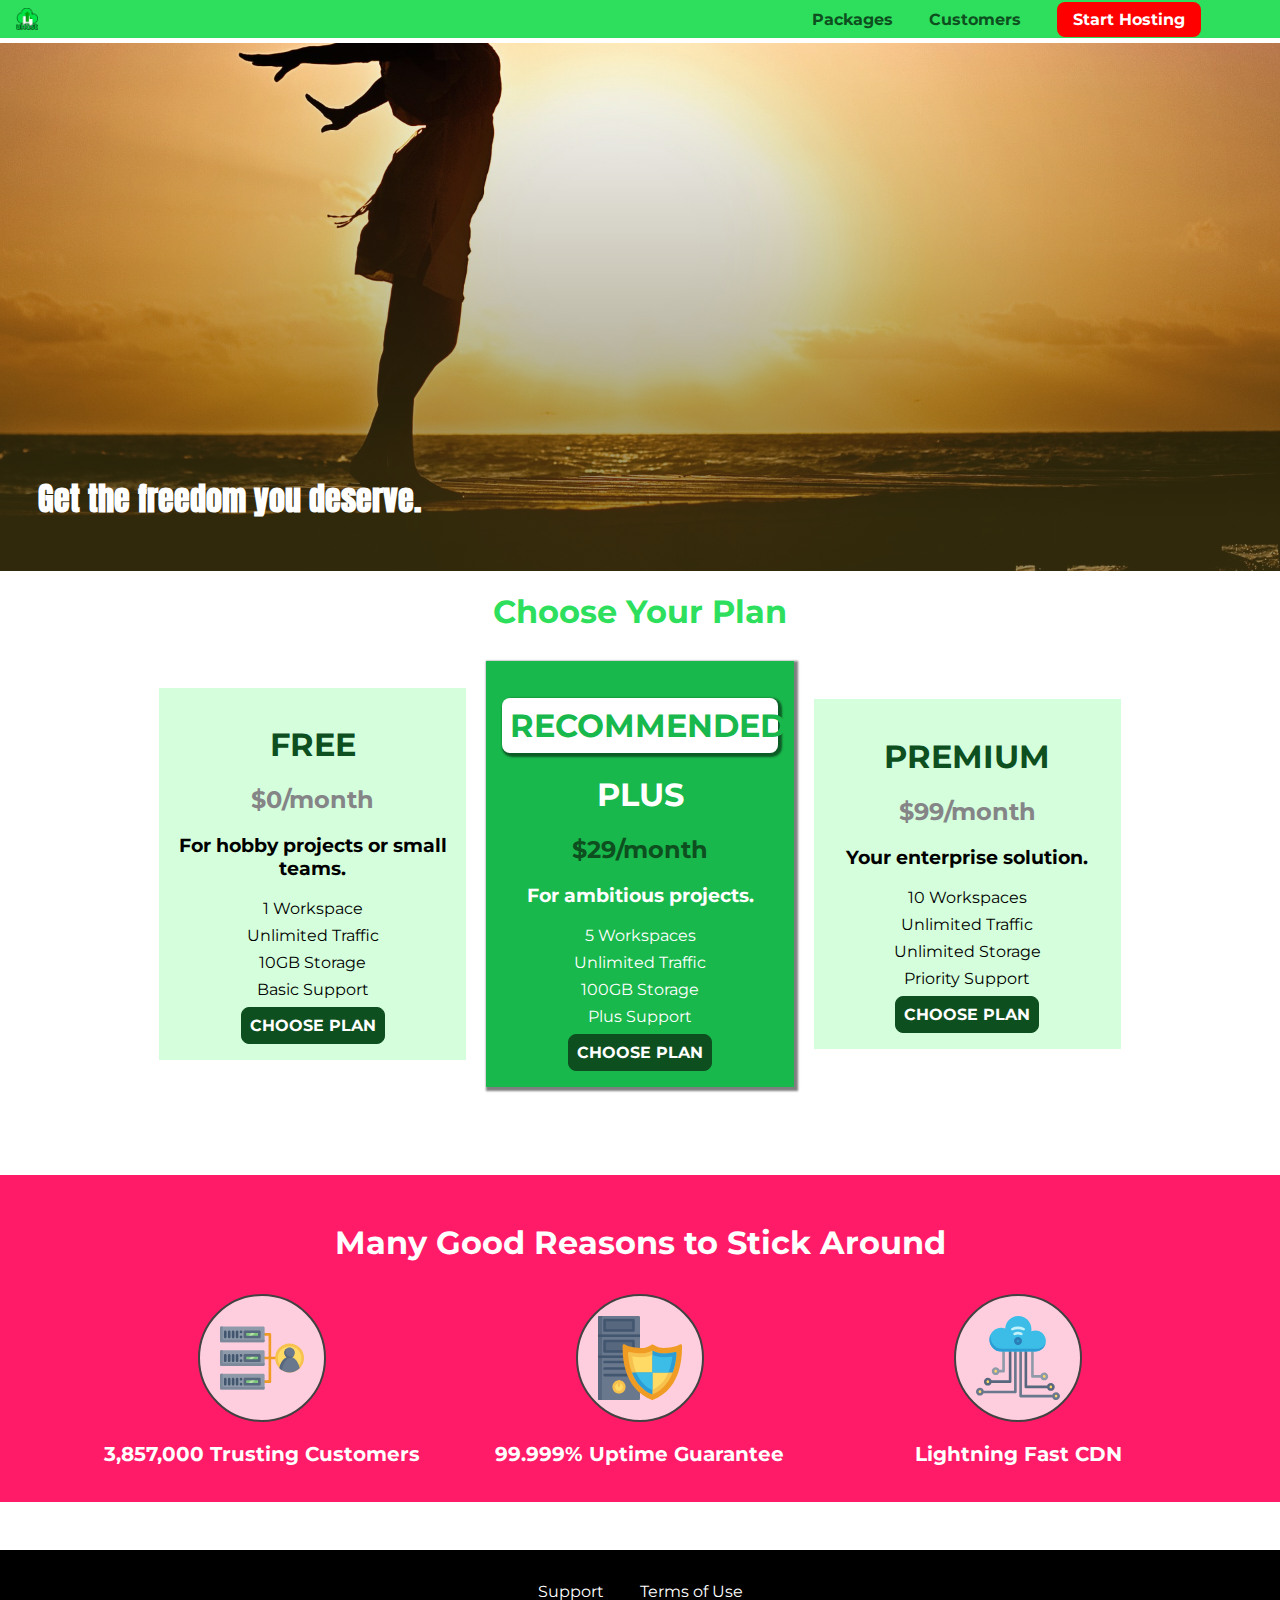
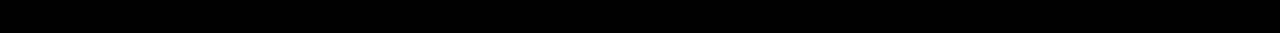
==== index.html @ c563f757 "my css basic to advance project" ====
<html lang="en">
<head>
    <meta charset="UTF-8">
    <meta http-equiv="X-UA-Compatible" content="IE=edge">
    <meta name="viewport" content="width=device-width, initial-scale=1.0">
    <title>My Host App</title>
    <link href="https://fonts.googleapis.com/css?family=Anton" rel="stylesheet">
    <link href="https://fonts.googleapis.com/css?family=Montserrat:400,700" rel="stylesheet">
    <link rel="stylesheet" href="shared.css">
    <link rel="stylesheet" href="main.css">
    <!-- <style>
        section {
            background: red;
        }
    </style> -->
</head>
<body>
    <header class="main-header">
        <div>
            <a href="index.html" class="main-header__brand">
                <img src="images/uhost-icon.png" alt="uHost - Your favorite hosting company">
            </a>
        </div>
        <nav class="main-nav">
            <ul class="main-nav__items">
                <li class="main-nav__item">
                    <a href="packages/index.html">Packages</a>
                </li>
                <li class="main-nav__item"> 
                    <a href="customers/index.html">Customers</a>
                </li>
                <li class="main-nav__item main-nav__item--cta">
                    <a href="start-hosting/index.html">Start Hosting</a>
                </li>
            </ul>
        </nav>
    </header>
    <main>
        <section id="poduct-overview">
            <h1>Get the freedom you deserve.</h1>
        </section>
        <section id="plans">
            <h1 class="section-title">Choose Your Plan</h1>
            <div class="plan__list">
                <article class="plan">
                    <h1 class="plan__title">FREE</h1>
                    <h2 class="plan__price">$0/month</h2>
                    <h3>For hobby projects or small teams.</h3>
                    <ul class="plan__features">
                        <li class="plan__feature">1 Workspace</li>
                        <li class="plan__feature">Unlimited Traffic</li>
                        <li class="plan__feature">10GB Storage</li>
                        <li class="plan__feature">Basic Support</li>
                    </ul>
                    <div>
                        <button class="button">CHOOSE PLAN</button>
                    </div>
                </article>
                <article class="plan plan--highlighted">
                    <h1 class="plan__annotations">RECOMMENDED</h1>
                    <h1 class="plan__title">PLUS</h1>
                    <h2 class="plan__price">$29/month</h2>
                    <h3>For ambitious projects.</h3>
                    <ul class="plan__features">
                        <li class="plan__feature">5 Workspaces</li>
                        <li class="plan__feature">Unlimited Traffic</li>
                        <li class="plan__feature">100GB Storage</li>
                        <li class="plan__feature">Plus Support</li>
                    </ul>
                    <div>
                        <button class="button">CHOOSE PLAN</button>
                    </div>
                </article>
                <article class="plan">
                    <h1 class="plan__title">PREMIUM</h1>
                    <h2 class="plan__price">$99/month</h2>
                    <h3>Your enterprise solution.</h3>
                    <ul class="plan__features">
                        <li class="plan__feature">10 Workspaces</li>
                        <li class="plan__feature">Unlimited Traffic</li>
                        <li class="plan__feature">Unlimited Storage</li>
                        <li class="plan__feature">Priority Support</li>
                    </ul>
                    <div>
                        <button class="button">CHOOSE PLAN</button>
                    </div>
                </article>
            </div>
        </section>
        <section class="key-features">
            <h1 class="section-title">Many Good Reasons to Stick Around</h1>
            <ul class="key-features__list">
                <li class="key-feature">
                    <div class="key-feature__image">
                        <svg viewBox="0 0 512 512">
                            <path style="fill:#F09B24;" d="M344,248h-32V112c0-4.418-3.582-8-8-8h-40c-4.418,0-8,3.582-8,8s3.582,8,8,8h32v128h-32  c-4.418,0-8,3.582-8,8s3.582,8,8,8h32v128h-32c-4.418,0-8,3.582-8,8s3.582,8,8,8h40c4.418,0,8-3.582,8-8V264h32c4.418,0,8-3.582,8-8  S348.418,248,344,248z"
                            />
                            <path style="fill:#8E9AA9;" d="M264,64H8c-4.418,0-8,3.582-8,8v80c0,4.418,3.582,8,8,8h256c4.418,0,8-3.582,8-8V72  C272,67.582,268.418,64,264,64z"
                            />
                            <path style="fill:#7C899B;" d="M24,144c-4.418,0-8-3.582-8-8V64H8c-4.418,0-8,3.582-8,8v80c0,4.418,3.582,8,8,8h256  c4.418,0,8-3.582,8-8v-8H24z"
                            />
                            <rect x="152" y="96" style="fill:#B8E3A8;" width="88" height="32" />
                            <g>
                                <polygon style="fill:#7EC97D;" points="152,96 152,128 166,128 198,96  " />
                                <polygon style="fill:#7EC97D;" points="220,96 188,128 240,128 240,96  " />
                            </g>
                            <path style="fill:#56677E;" d="M240,136h-88c-4.418,0-8-3.582-8-8V96c0-4.418,3.582-8,8-8h88c4.418,0,8,3.582,8,8v32  C248,132.418,244.418,136,240,136z M160,120h72v-16h-72V120z"
                            />
                            <g>
                                <path style="fill:#435670;" d="M32,136c-4.418,0-8-3.582-8-8V96c0-4.418,3.582-8,8-8s8,3.582,8,8v32C40,132.418,36.418,136,32,136z   "
                                />
                                <path style="fill:#435670;" d="M56,136c-4.418,0-8-3.582-8-8V96c0-4.418,3.582-8,8-8s8,3.582,8,8v32C64,132.418,60.418,136,56,136z   "
                                />
                                <path style="fill:#435670;" d="M80,136c-4.418,0-8-3.582-8-8V96c0-4.418,3.582-8,8-8s8,3.582,8,8v32C88,132.418,84.418,136,80,136z   "
                                />
                                <path style="fill:#435670;" d="M104,136c-4.418,0-8-3.582-8-8V96c0-4.418,3.582-8,8-8s8,3.582,8,8v32   C112,132.418,108.418,136,104,136z"
                                />
                                <path style="fill:#435670;" d="M128,105c-4.418,0-8-3.582-8-8v-1c0-4.418,3.582-8,8-8s8,3.582,8,8v1   C136,101.418,132.418,105,128,105z"
                                />
                                <path style="fill:#435670;" d="M128,136c-4.418,0-8-3.582-8-8v-1c0-4.418,3.582-8,8-8s8,3.582,8,8v1   C136,132.418,132.418,136,128,136z"
                                />
                            </g>
                            <path style="fill:#8E9AA9;" d="M264,208H8c-4.418,0-8,3.582-8,8v80c0,4.418,3.582,8,8,8h256c4.418,0,8-3.582,8-8v-80  C272,211.582,268.418,208,264,208z"
                            />
                            <path style="fill:#7C899B;" d="M24,288c-4.418,0-8-3.582-8-8v-72H8c-4.418,0-8,3.582-8,8v80c0,4.418,3.582,8,8,8h256  c4.418,0,8-3.582,8-8v-8H24z"
                            />
                            <rect x="152" y="240" style="fill:#B8E3A8;" width="88" height="32" />
                            <g>
                                <polygon style="fill:#7EC97D;" points="152,240 152,272 166,272 198,240  " />
                                <polygon style="fill:#7EC97D;" points="220,240 188,272 240,272 240,240  " />
                            </g>
                            <path style="fill:#56677E;" d="M240,280h-88c-4.418,0-8-3.582-8-8v-32c0-4.418,3.582-8,8-8h88c4.418,0,8,3.582,8,8v32  C248,276.418,244.418,280,240,280z M160,264h72v-16h-72V264z"
                            />
                            <g>
                                <path style="fill:#435670;" d="M32,280c-4.418,0-8-3.582-8-8v-32c0-4.418,3.582-8,8-8s8,3.582,8,8v32C40,276.418,36.418,280,32,280   z"
                                />
                                <path style="fill:#435670;" d="M56,280c-4.418,0-8-3.582-8-8v-32c0-4.418,3.582-8,8-8s8,3.582,8,8v32C64,276.418,60.418,280,56,280   z"
                                />
                                <path style="fill:#435670;" d="M80,280c-4.418,0-8-3.582-8-8v-32c0-4.418,3.582-8,8-8s8,3.582,8,8v32C88,276.418,84.418,280,80,280   z"
                                />
                                <path style="fill:#435670;" d="M104,280c-4.418,0-8-3.582-8-8v-32c0-4.418,3.582-8,8-8s8,3.582,8,8v32   C112,276.418,108.418,280,104,280z"
                                />
                                <path style="fill:#435670;" d="M128,249c-4.418,0-8-3.582-8-8v-1c0-4.418,3.582-8,8-8s8,3.582,8,8v1   C136,245.418,132.418,249,128,249z"
                                />
                                <path style="fill:#435670;" d="M128,280c-4.418,0-8-3.582-8-8v-1c0-4.418,3.582-8,8-8s8,3.582,8,8v1   C136,276.418,132.418,280,128,280z"
                                />
                            </g>
                            <path style="fill:#8E9AA9;" d="M264,352H8c-4.418,0-8,3.582-8,8v80c0,4.418,3.582,8,8,8h256c4.418,0,8-3.582,8-8v-80  C272,355.582,268.418,352,264,352z"
                            />
                            <path style="fill:#7C899B;" d="M24,432c-4.418,0-8-3.582-8-8v-72H8c-4.418,0-8,3.582-8,8v80c0,4.418,3.582,8,8,8h256  c4.418,0,8-3.582,8-8v-8H24z"
                            />
                            <rect x="152" y="384" style="fill:#B8E3A8;" width="88" height="32" />
                            <g>
                                <polygon style="fill:#7EC97D;" points="152,384 152,416 166,416 198,384  " />
                                <polygon style="fill:#7EC97D;" points="220,384 188,416 240,416 240,384  " />
                            </g>
                            <path style="fill:#56677E;" d="M240,424h-88c-4.418,0-8-3.582-8-8v-32c0-4.418,3.582-8,8-8h88c4.418,0,8,3.582,8,8v32  C248,420.418,244.418,424,240,424z M160,408h72v-16h-72V408z"
                            />
                            <g>
                                <path style="fill:#435670;" d="M32,424c-4.418,0-8-3.582-8-8v-32c0-4.418,3.582-8,8-8s8,3.582,8,8v32C40,420.418,36.418,424,32,424   z"
                                />
                                <path style="fill:#435670;" d="M56,424c-4.418,0-8-3.582-8-8v-32c0-4.418,3.582-8,8-8s8,3.582,8,8v32C64,420.418,60.418,424,56,424   z"
                                />
                                <path style="fill:#435670;" d="M80,424c-4.418,0-8-3.582-8-8v-32c0-4.418,3.582-8,8-8s8,3.582,8,8v32C88,420.418,84.418,424,80,424   z"
                                />
                                <path style="fill:#435670;" d="M104,424c-4.418,0-8-3.582-8-8v-32c0-4.418,3.582-8,8-8s8,3.582,8,8v32   C112,420.418,108.418,424,104,424z"
                                />
                                <path style="fill:#435670;" d="M128,393c-4.418,0-8-3.582-8-8v-1c0-4.418,3.582-8,8-8s8,3.582,8,8v1   C136,389.418,132.418,393,128,393z"
                                />
                                <path style="fill:#435670;" d="M128,424c-4.418,0-8-3.582-8-8v-1c0-4.418,3.582-8,8-8s8,3.582,8,8v1   C136,420.418,132.418,424,128,424z"
                                />
                            </g>
                            <path style="fill:#F7C14D;" d="M424,168c-48.523,0-88,39.477-88,88s39.477,88,88,88s88-39.477,88-88S472.523,168,424,168z" />
                            <path style="fill:#FFDB66;" d="M424,184c-39.701,0-72,32.299-72,72s32.299,72,72,72s72-32.299,72-72S463.701,184,424,184z" />
                            <path style="fill:#69788D;" d="M484.893,314.16C476.393,274.588,451.922,248,424,248s-52.393,26.588-60.893,66.16  c-0.605,2.82,0.354,5.749,2.511,7.664C381.731,336.124,402.465,344,424,344s42.269-7.876,58.381-22.176  C484.539,319.909,485.498,316.98,484.893,314.16z"
                            />
                            <path style="fill:#56677E;" d="M434.053,249.171C430.768,248.403,427.411,248,424,248c-27.922,0-52.393,26.588-60.893,66.16  c-0.605,2.82,0.354,5.749,2.511,7.664c3.383,3.002,6.979,5.703,10.734,8.125C384.904,286.243,407.373,255.378,434.053,249.171z"
                            />
                            <path style="fill:#69788D;" d="M424,192c-17.645,0-32,14.355-32,32s14.355,32,32,32s32-14.355,32-32S441.645,192,424,192z" />
                            <path style="fill:#56677E;" d="M432,248c-17.645,0-32-14.355-32-32c0-6.783,2.128-13.076,5.742-18.258  C397.444,203.53,392,213.138,392,224c0,17.645,14.355,32,32,32c10.862,0,20.471-5.444,26.258-13.742  C445.076,245.872,438.783,248,432,248z"
                            />

                        </svg>
  
                    </div>
                    <p class="key-feature__description">3,857,000 Trusting Customers</p>
                </li>
                <li class="key-feature">
                    <div class="key-feature__image">
                        <svg viewBox="0 0 512 512">
                            <path style="fill:#69788D;" d="M248,0H8C3.582,0,0,3.582,0,8v496c0,4.418,3.582,8,8,8h240c4.418,0,8-3.582,8-8V8  C256,3.582,252.418,0,248,0z"
                            />
                            <path style="fill:#56677E;" d="M24,504V8c0-4.418,3.582-8,8-8H8C3.582,0,0,3.582,0,8v496c0,4.418,3.582,8,8,8h24  C27.582,512,24,508.418,24,504z"
                            />
                            <g>
                                <rect x="0" y="112" style="fill:#435670;" width="256" height="16" />
                                <rect x="0" y="240" style="fill:#435670;" width="256" height="16" />
                            </g>
                            <path style="fill:#F7C14D;" d="M128,392c-22.056,0-40,17.944-40,40s17.944,40,40,40s40-17.944,40-40S150.056,392,128,392z" />
                            <path style="fill:#FFDB66;" d="M128,408c-13.233,0-24,10.767-24,24s10.767,24,24,24s24-10.767,24-24S141.233,408,128,408z" />
                            <path style="fill:#F7C14D;" d="M128,392c-2.739,0-5.414,0.278-8,0.805V424c0,4.418,3.582,8,8,8c4.418,0,8-3.582,8-8v-31.195  C133.414,392.278,130.739,392,128,392z"
                            />
                            <g>
                                <path style="fill:#435670;" d="M216,288H40c-4.418,0-8-3.582-8-8s3.582-8,8-8h176c4.418,0,8,3.582,8,8S220.418,288,216,288z"
                                />
                                <path style="fill:#435670;" d="M216,328H40c-4.418,0-8-3.582-8-8s3.582-8,8-8h176c4.418,0,8,3.582,8,8S220.418,328,216,328z"
                                />
                                <path style="fill:#435670;" d="M216,368H40c-4.418,0-8-3.582-8-8s3.582-8,8-8h176c4.418,0,8,3.582,8,8S220.418,368,216,368z"
                                />
                                <path style="fill:#435670;" d="M216,16H40c-4.418,0-8,3.582-8,8v64c0,4.418,3.582,8,8,8h176c4.418,0,8-3.582,8-8V24   C224,19.582,220.418,16,216,16z"
                                />
                            </g>
                            <rect x="48" y="32" style="fill:#56677E;" width="160" height="48" />
                            <path style="fill:#435670;" d="M216,144H40c-4.418,0-8,3.582-8,8v64c0,4.418,3.582,8,8,8h176c4.418,0,8-3.582,8-8v-64  C224,147.582,220.418,144,216,144z"
                            />
                            <rect x="48" y="160" style="fill:#56677E;" width="160" height="48" />
                            <path style="fill:#F09B24;" d="M511.747,180.237c-0.194-6.537-8.107-10.107-13.135-5.894c-5.6,4.693-42.904,21.282-98.514,21.282  c-33.45,0-64.625-20.999-64.929-21.206c-2.9-1.991-6.764-1.85-9.512,0.346c-2.677,2.135-27.201,20.86-63.793,20.86  c-55.607,0-92.914-16.589-98.515-21.282c-5.028-4.211-12.941-0.645-13.135,5.894c-1.634,54.834,4.655,105.941,18.693,151.903  c12.096,39.604,29.759,74.047,52.497,102.373c27.538,34.304,62.743,59.882,104.66,76.045c3.069,1.918,6.757,1.921,9.83,0  c41.917-16.163,77.122-41.741,104.66-76.045c22.738-28.326,40.401-62.77,52.497-102.373  C507.092,286.179,513.381,235.071,511.747,180.237z"
                            />
                            <path style="fill:#F7C14D;" d="M476.21,221.226c-1.953-1.631-4.568-2.235-7.036-1.628c-21.686,5.327-44.926,8.028-69.075,8.028  c-25.926,0-49.633-8.975-64.955-16.504c-2.307-1.134-5.016-1.091-7.284,0.116c-14.059,7.477-36.919,16.388-65.994,16.388  c-24.153,0-47.394-2.701-69.075-8.028c-5.155-1.268-10.221,2.966-9.894,8.261c2.077,33.693,7.668,65.635,16.616,94.935  c22.774,74.565,66.139,126.334,128.888,153.868c2.032,0.891,4.397,0.891,6.43,0c61.777-27.107,104.716-78.876,127.62-153.868  c8.948-29.3,14.539-61.241,16.616-94.935C479.224,225.319,478.163,222.856,476.21,221.226z"
                            />
                            <path style="fill:#FFDB66;" d="M331.609,451.727c-52.604-25.289-89.304-70.987-109.144-135.944  c-6.532-21.39-11.162-44.336-13.82-68.447c17.133,2.852,34.952,4.291,53.22,4.291c29.394,0,53.376-7.793,69.978-15.561  c17.44,7.736,41.656,15.561,68.256,15.561c18.267,0,36.085-1.439,53.219-4.291c-2.659,24.112-7.288,47.06-13.82,68.448  C419.545,381.108,383.27,426.805,331.609,451.727z"
                            />
                            <g>
                                <path style="fill:#2C9DD4;" d="M479.066,227.858c0.157-2.539-0.903-5.002-2.856-6.633s-4.568-2.235-7.036-1.628   c-21.686,5.327-44.926,8.028-69.075,8.028c-25.926,0-49.633-8.975-64.955-16.504c-1.057-0.52-2.2-0.78-3.345-0.806l-0.072,133.351   h123.601c2.556-6.746,4.933-13.702,7.123-20.874C471.398,293.493,476.989,261.552,479.066,227.858z"
                                />
                                <path style="fill:#2C9DD4;" d="M206.658,343.667c24.153,63.42,65.028,108.108,121.743,132.995c1.031,0.452,2.147,0.673,3.263,0.666   l0.063-133.661H206.658z"
                                />
                            </g>
                            <g>
                                <path style="fill:#3CBDE8;" d="M439.497,315.783c6.532-21.389,11.161-44.336,13.82-68.448c-17.134,2.852-34.952,4.291-53.219,4.291   c-26.6,0-50.815-7.824-68.256-15.561l-0.116,107.601h97.758C433.179,334.807,436.524,325.518,439.497,315.783z"
                                />
                                <path style="fill:#3CBDE8;" d="M232.523,343.667c21.144,50.298,54.363,86.56,99.087,108.06l0.117-108.06H232.523z" />
                            </g>
                        </svg>
                    </div>
                    <p class="key-feature__description">99.999% Uptime Guarantee</p>
                </li>
                <li class="key-feature">
                    <div class="key-feature__image">
                        <svg viewBox="0 0 512 512">
                            <path style="fill:#8E9AA9;" d="M168,200c-4.418,0-8,3.582-8,8v120h-17.376c-3.302-9.311-12.194-16-22.624-16  c-13.234,0-24,10.767-24,24s10.766,24,24,24c10.429,0,19.321-6.689,22.624-16H168c4.418,0,8-3.582,8-8V208  C176,203.582,172.418,200,168,200z"
                            />
                            <path style="fill:#FFDB66;" d="M120,328c-4.411,0-8,3.589-8,8s3.589,8,8,8s8-3.589,8-8S124.411,328,120,328z" />
                            <path style="fill:#56677E;" d="M208,200c-4.418,0-8,3.582-8,8v184H94.624C91.322,382.689,82.43,376,72,376  c-13.234,0-24,10.767-24,24s10.766,24,24,24c10.429,0,19.321-6.689,22.624-16H208c4.418,0,8-3.582,8-8V208  C216,203.582,212.418,200,208,200z"
                            />
                            <path style="fill:#FFDB66;" d="M72,392c-4.411,0-8,3.589-8,8s3.589,8,8,8s8-3.589,8-8S76.411,392,72,392z" />
                            <path style="fill:#69788D;" d="M240,208c-4.418,0-8,3.582-8,8v239H47.24c-2.671-10.34-12.078-18-23.24-18c-13.234,0-24,10.767-24,24  s10.766,24,24,24c9.666,0,18.009-5.747,21.809-14H240c4.418,0,8-3.582,8-8V216C248,211.582,244.418,208,240,208z"
                            />
                            <path style="fill:#FFDB66;" d="M24,453c-4.411,0-8,3.589-8,8s3.589,8,8,8s8-3.589,8-8S28.411,453,24,453z" />
                            <path style="fill:#69788D;" d="M488,464c-10.429,0-19.321,6.689-22.624,16H280V208c0-4.418-3.582-8-8-8s-8,3.582-8,8v280  c0,4.418,3.582,8,8,8h193.376c3.302,9.311,12.194,16,22.624,16c13.234,0,24-10.767,24-24S501.234,464,488,464z"
                            />
                            <path style="fill:#FFDB66;" d="M488,480c-4.411,0-8,3.589-8,8s3.589,8,8,8s8-3.589,8-8S492.411,480,488,480z" />
                            <path style="fill:#56677E;" d="M456,408c-10.429,0-19.321,6.689-22.624,16H312V208c0-4.418-3.582-8-8-8s-8,3.582-8,8v224  c0,4.418,3.582,8,8,8h129.376c3.302,9.311,12.194,16,22.624,16c13.234,0,24-10.767,24-24S469.234,408,456,408z"
                            />
                            <path style="fill:#FFDB66;" d="M456,424c-4.411,0-8,3.589-8,8s3.589,8,8,8s8-3.589,8-8S460.411,424,456,424z" />
                            <path style="fill:#8E9AA9;" d="M416,344c-10.429,0-19.321,6.689-22.624,16H352V208c0-4.418-3.582-8-8-8s-8,3.582-8,8v160  c0,4.418,3.582,8,8,8h49.376c3.302,9.311,12.194,16,22.624,16c13.234,0,24-10.767,24-24S429.234,344,416,344z"
                            />
                            <path style="fill:#FFDB66;" d="M416,360c-4.411,0-8,3.589-8,8s3.589,8,8,8s8-3.589,8-8S420.411,360,416,360z" />
                            <path style="fill:#3CBDE8;" d="M362,88c-8.741,0-17.231,1.751-25.06,5.085C337.646,88.797,338,84.43,338,80  c0-44.112-35.888-80-80-80c-42.823,0-77.895,33.816-79.909,76.149C170.393,73.415,162.244,72,154,72c-39.701,0-72,32.299-72,72  s32.299,72,72,72h208c35.29,0,64-28.71,64-64S397.29,88,362,88z"
                            />
                            <path style="fill:#2C9DD4;" d="M368,200H160c-39.701,0-72-32.299-72-72c0-5.863,0.721-11.559,2.05-17.019  C84.918,120.88,82,132.102,82,144c0,39.701,32.299,72,72,72h208c30.389,0,55.88-21.296,62.379-49.743  C413.565,186.327,392.352,200,368,200z"
                            />
                            <path style="fill:#2A7DB5;" d="M256,128c-13.234,0-24,10.767-24,24s10.766,24,24,24c13.233,0,24-10.767,24-24S269.233,128,256,128z"
                            />
                            <path style="fill:#2C9DD4;" d="M256,144c-4.411,0-8,3.589-8,8s3.589,8,8,8c4.411,0,8-3.589,8-8S260.411,144,256,144z" />
                            <g>
                                <path style="fill:#C5F1FA;" d="M221.755,87.695c-2.994,0-5.864-1.688-7.233-4.572c-1.894-3.991-0.194-8.763,3.798-10.657   C230.157,66.849,242.834,64,256,64c13.166,0,25.844,2.849,37.68,8.466c3.992,1.895,5.692,6.666,3.798,10.657   s-6.666,5.692-10.657,3.798C277.144,82.328,266.774,80,256,80c-10.774,0-21.144,2.328-30.821,6.921   C224.072,87.446,222.904,87.695,221.755,87.695z"
                                />
                                <path style="fill:#C5F1FA;" d="M276.545,116.618c-1.148,0-2.316-0.249-3.424-0.774C267.745,113.293,261.985,112,256,112   c-5.985,0-11.745,1.293-17.121,3.844c-3.991,1.895-8.763,0.192-10.657-3.798c-1.894-3.992-0.193-8.764,3.798-10.657   C239.557,97.813,247.625,96,256,96c8.376,0,16.444,1.813,23.98,5.389c3.991,1.894,5.692,6.665,3.798,10.657   C282.41,114.93,279.539,116.618,276.545,116.618z"
                                />
                            </g>

                        </svg>
                    </div>
                    <p class="key-feature__description">Lightning Fast CDN</p>
                </li>
            </ul>
        </section>
    </main>
    <footer class="main-footer">
        <nav>
            <ul class="main-footer__links">
                <li class="main-footer__link">
                    <a href="#">Support</a>
                </li>
                <li class="main-footer__link">
                    <a href="#">Terms of Use</a>
                </li>
            </ul>
        </nav>
    </footer>
</body>
</html>
---- shared.css ----
* {
    box-sizing: border-box;
}

body {
    font-family: 'Montserrat', sans-serif;
    margin: 0;
    /* it does not work here it gets overside by the block element */
    /* sop we use the same in unisersal selector */
    /* box-sizing: border-box; */
}

/* as there is no padding margin border applied to html body (parent of header)
we do not need to top :0 and left:0 for positioining fixed 
only position:fixed only works fine */

.main-header {
    background:#2ddf5c;
    position: fixed;
    left: 0;
    top: 0;
    padding: 8px 16px;
    width:100%;
    z-index: 1;
}

.main-header__brand {
    color: #0e4f1f;
    font-weight: bold;
    text-decoration: none;
    font-size: 22px;
    height: 22px;
    /* width: 22px; */
    display: inline-block;
}

.main-header__brand img {
    /* height: 22px;
    width: 22px; */
    height: 100%;
    /* width: 100%; */
}

.main-header  > div {
    display: inline-block;
    vertical-align: middle;
    
}

.main-nav {
    display: inline-block;
    text-align: right;
    width: calc(100% - 73px);
    vertical-align: middle;
}

.main-nav__items {
    padding: 0;
    margin: 0;
    list-style: none;
   
}

.main-nav__item {
    display: inline-block;
    margin: 0 16px;
}

.main-nav__item  a {
    text-decoration: none;
    color: #0e4f1f;
    font-weight: bold;
    padding: 3px 0;
}
/* psuedo class example */
/* .main-nav__item a::after{
    content: " {link}";
    color: red;
} */

/* if we have same css for multiple slectors like below we can group them */
/* .main-nav__item  a:hover {
    color: white
}

.main-nav__item  a:active {
    color: white
} */

.main-nav__item  a:active,
.main-nav__item  a:hover {
    color: white;
    border-bottom: 5px solid white;
}
 /* psuedo class example */
/* p::first-letter {
    color: red;
    font-size: 20px;
} */

.main-nav__item--cta a {
    color: white;
    background: red;
    padding: 8px 16px;
    border-radius: 8px;
}

.main-nav__item--cta a:hover,
.main-nav__item--cta a:active {
    color: red;
    background: white;
    border: none;
   
}

.main-footer {
    background:black;
    padding: 32px;
    margin-top: 48px;
}

.main-footer__links {
    padding: 0;
    margin: 0;
    list-style: none;
    text-align: center;
}

.main-footer__link {
    display: inline-block;
    margin: 0 16px;
}

.main-footer__link a {
    color: white;
    text-decoration: none;
}

.main-footer__link a:hover,
.main-footer__link a:active{
    color: #ccc;
}


.button {
    background: #0e4f1f;
    color: white;
    font: inherit;
    border: 1.5px solid #0e4f1f;
    padding: 8px;
    border-radius: 8px;
    font-weight: bold;
    cursor: pointer;
}

.button:hover,
.button:active {
    background: white;
    color: #0e4f1f;
}

.button:focus {
    outline: none;
}
---- main.css ----
#poduct-overview {
    /* background: url("images/freedom.jpg") left 10% bottom 20%/cover no-repeat border-box; */
    background: linear-gradient(to top, rgba(80,68,18,0.6) 10%, transparent), url("images/freedom.jpg") left 10% bottom 20%/cover no-repeat border-box, red;
    /* background-image: url("freedom.jpg"); */
    /* background-size:  cover; */
    /* background-position: left 10% bottom 20%; */
    /* background-repeat: no-repeat; */
    /* background-origin: border-box; */
    /* background-clip: border-box; */
    /* background-image: linear-gradient(to right, blue,red,green); */
    /* background-image: linear-gradient(180deg,red, blue,#808080); */
    /* background-image: linear-gradient(180deg, red 70%,blue 60%,grey); */
    /* background-image: radial-gradient(red,blue,green); */
    /* background-image: radial-gradient(circle, red, blue, green); */
    /* background-image: radial-gradient(ellipse, red, blue, green); */
    /* background-image: radial-gradient(ellipse farthest-corner at 20% 50%, red , blue 70%, green); */
    /* background-image: radial-gradient(ellipse closest-corner at 20% 50%, red , blue 70%, green); */
    width: 100%;
    height: 528px;
    padding: 10px;
    margin-top: 43px;
    position: relative;
    /* border: 5px dotted red; */
    /* border: 5px solid black;
    margin: 10px; */

    /* very important property(box-sizing) to use; */
    /* box-sizing: border-box; */
    /* box-sizing: content-box; */
    /* ALl for learning purpose */
    /* padding: 20px; */
    /* border-style: solid;
    border-color: black;
    border-width: 5px; */
    /* border: 5px solid black; */
    /* margin: 20px; */
    /* height: 100%;
    /* width: 100%; */
    /* height: 200px; */
    /* width: 50%;  */
    /* width takes place only when it is availble to the parent tag;
    and same for height also ;
    it you want take height relatively like 100% 50 % we need to 
    an chain of height from the top; */
}



.section-title {
    color: #2ddf5c;
    text-align: center;
    /* font-family: inherit; */
}

#poduct-overview h1 {
    color: white;
    font-family: 'Anton', sans-serif;
    position: absolute;
    bottom: 5%;
    left: 3%;
}

.plan__list {
    width: 80%;
    margin: auto;
    text-align: center;
}

.plan {
    background: #d5ffdc;
    display: inline-block;
    text-align: center;
    margin: 8px;
    padding: 16px;
    width: 30%;
    vertical-align: middle;
}

.plan--highlighted {
    background-color: #19b84c;
    color: white;
    box-shadow: 2px 2px 2px 2px rgba(0, 0, 0, 0.5);
}

.plan__annotations {
    padding: 8px;
    background: white;
    color: #19b84c;
    box-shadow: 2px 2px 2px 2px rgba(0, 0, 0, 0.5);
    border-radius: 8px;
}

.plan__title {
    color: #0e4f1f;
}

.plan__price {
    color: #858588;
}

.plan--highlighted .plan__title{
    color: white;
}

.plan--highlighted .plan__price {
    color: #0e4f1f;
}

.plan__features {
    list-style: none;
    padding: 0;
    margin: 0;
}

/* .plan__features li {
    margin: 8px 0;
} */

.plan__feature {
    margin: 8px 0;
}

.key-features {
    background: #ff1b68;
    margin-top: 80px;
    padding: 16px;
   
}

.key-features .section-title {
    color: white;
    margin: 32px;
}

.key-features__list {
    padding: 0;
    margin: 0;
    list-style: none;
    text-align: center;
}

.key-feature {
    display: inline-block;
    width: 30%;
    vertical-align: top;
}

.key-feature__image {
    background-color: #ffcede;
    width: 128px;
    height: 128px;
    border: 2px solid #424242;
    border-radius: 50%;
    margin: auto;
    padding: 20px;
}

.key-feature__description {
    color: white;
    text-align: center;
    font-size: 20px;
    font-weight: bold;

}
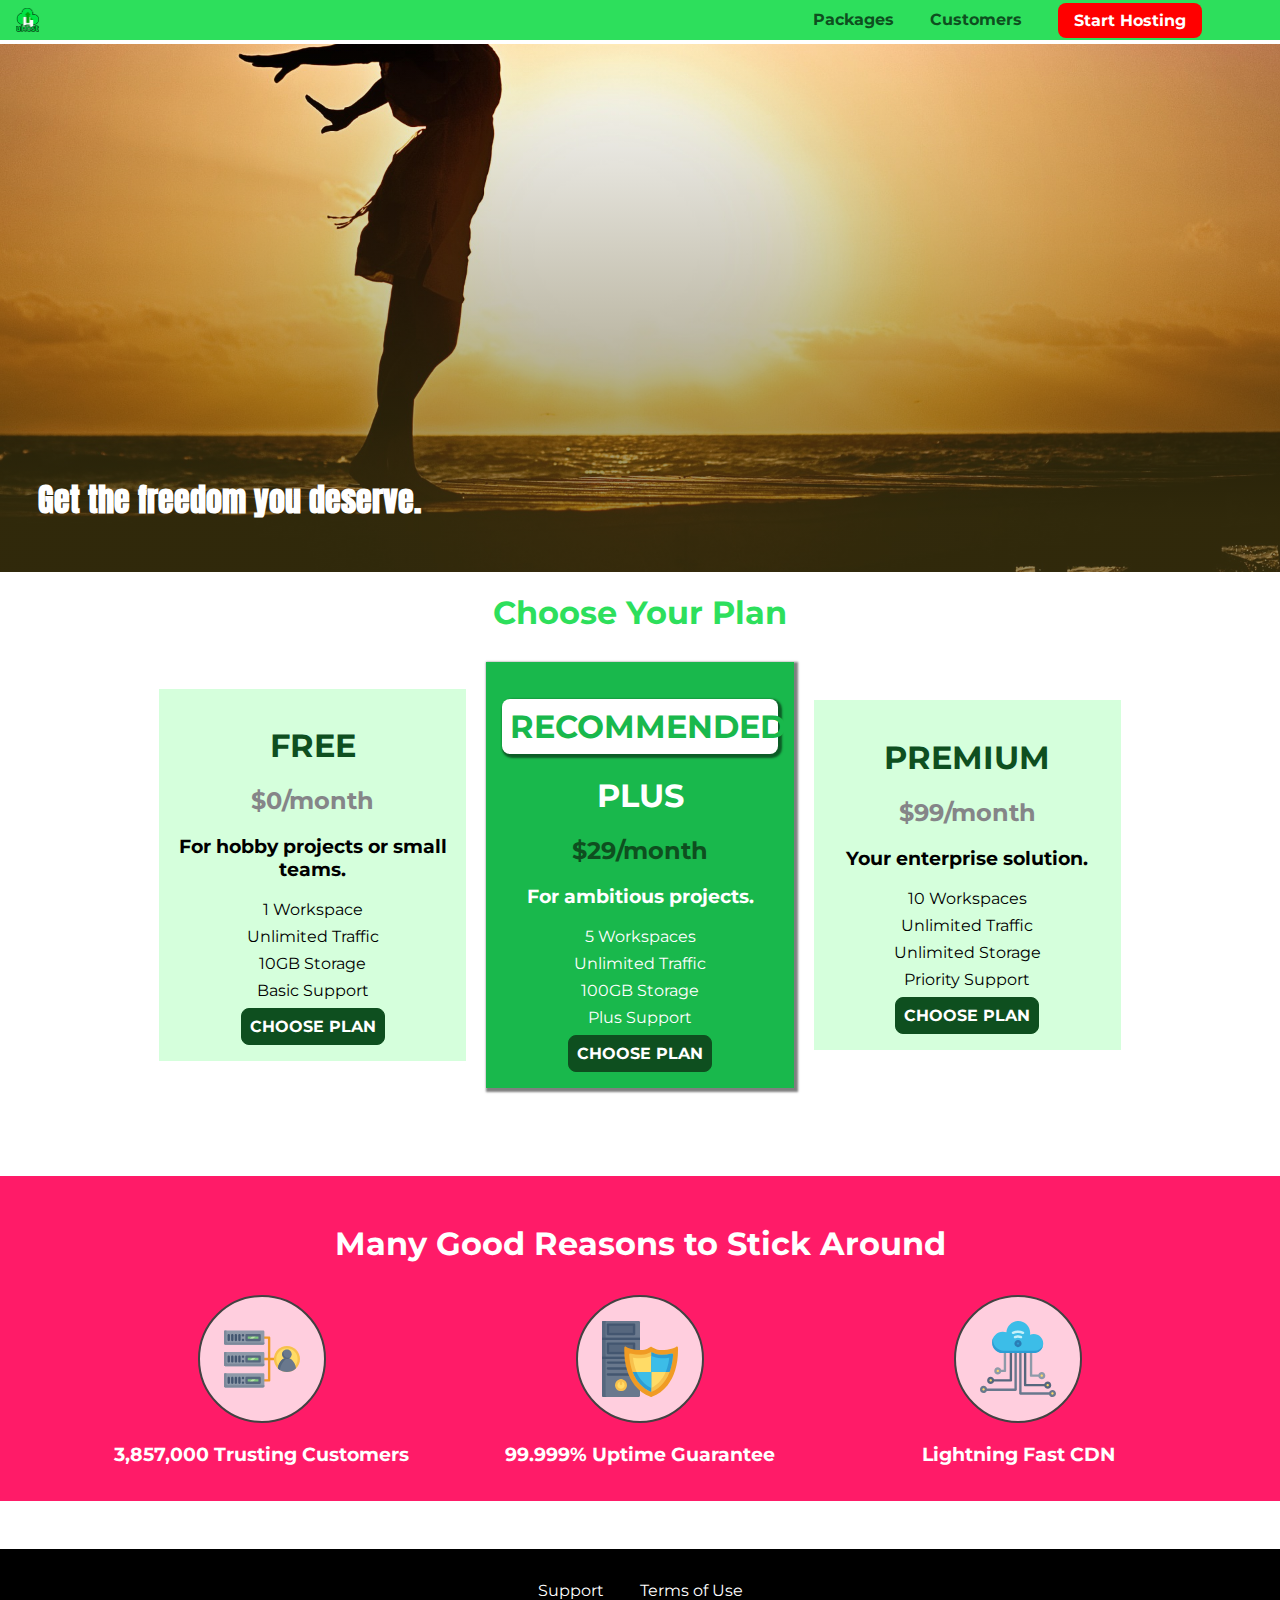
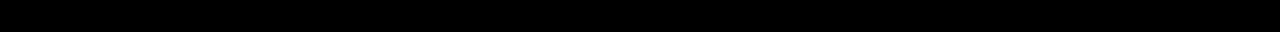
==== commit e9d61655: "updated rem to the elements" ====
--- a/index.html
+++ b/index.html
@@ -15,6 +15,7 @@
     </style> -->
 </head>
 <body>
+    <div class="backdrop"></div>
     <header class="main-header">
         <div>
             <a href="index.html" class="main-header__brand">
--- a/shared.css
+++ b/shared.css
@@ -14,12 +14,24 @@
 we do not need to top :0 and left:0 for positioining fixed 
 only position:fixed only works fine */
 
+.backdrop {
+    position: fixed;
+    display: none;
+    top: 0;
+    left: 0;
+    z-index: 100;
+    width: 100%;
+    height: 100%;
+    background: rgba(0,0,0,0.5);
+}
+
+
 .main-header {
     background:#2ddf5c;
     position: fixed;
     left: 0;
     top: 0;
-    padding: 8px 16px;
+    padding: .5rem 1rem;
     width:100%;
     z-index: 1;
 }
@@ -28,8 +40,8 @@
     color: #0e4f1f;
     font-weight: bold;
     text-decoration: none;
-    font-size: 22px;
-    height: 22px;
+    font-size: 1.5rem;
+    height: 1.5rem;
     /* width: 22px; */
     display: inline-block;
 }
@@ -63,14 +75,14 @@
 
 .main-nav__item {
     display: inline-block;
-    margin: 0 16px;
+    margin: 0 1rem;
 }
 
 .main-nav__item  a {
     text-decoration: none;
     color: #0e4f1f;
     font-weight: bold;
-    padding: 3px 0;
+    padding: .2rem 0;
 }
 /* psuedo class example */
 /* .main-nav__item a::after{
@@ -101,7 +113,7 @@
 .main-nav__item--cta a {
     color: white;
     background: red;
-    padding: 8px 16px;
+    padding: .5rem 1rem;
     border-radius: 8px;
 }
 
@@ -115,8 +127,8 @@
 
 .main-footer {
     background:black;
-    padding: 32px;
-    margin-top: 48px;
+    padding: 2rem;
+    margin-top: 3rem;
 }
 
 .main-footer__links {
@@ -128,7 +140,7 @@
 
 .main-footer__link {
     display: inline-block;
-    margin: 0 16px;
+    margin: 0 1rem;
 }
 
 .main-footer__link a {
@@ -147,7 +159,7 @@
     color: white;
     font: inherit;
     border: 1.5px solid #0e4f1f;
-    padding: 8px;
+    padding: .5rem;
     border-radius: 8px;
     font-weight: bold;
     cursor: pointer;
--- a/main.css
+++ b/main.css
@@ -1,12 +1,12 @@
 #poduct-overview {
     /* background: url("images/freedom.jpg") left 10% bottom 20%/cover no-repeat border-box; */
-    background: linear-gradient(to top, rgba(80,68,18,0.6) 10%, transparent), url("images/freedom.jpg") left 10% bottom 20%/cover no-repeat border-box, red;
-    /* background-image: url("freedom.jpg"); */
-    /* background-size:  cover; */
-    /* background-position: left 10% bottom 20%; */
-    /* background-repeat: no-repeat; */
-    /* background-origin: border-box; */
-    /* background-clip: border-box; */
+    background: linear-gradient(to top, rgba(80,68,18,0.6) 10%, transparent), url("images/freedom.jpg") left 10% bottom 20%/cover no-repeat border-box border-box, red;
+    /* background-image: url("images/freedom.jpg");
+    background-size:  cover;
+    background-position: left 10% bottom 20%;
+    background-repeat: no-repeat;
+    background-origin: border-box;
+    background-clip: border-box; */
     /* background-image: linear-gradient(to right, blue,red,green); */
     /* background-image: linear-gradient(180deg,red, blue,#808080); */
     /* background-image: linear-gradient(180deg, red 70%,blue 60%,grey); */
@@ -17,8 +17,8 @@
     /* background-image: radial-gradient(ellipse closest-corner at 20% 50%, red , blue 70%, green); */
     width: 100%;
     height: 528px;
-    padding: 10px;
-    margin-top: 43px;
+    /* padding: 10px; */
+    margin-top: 2.75rem;
     position: relative;
     /* border: 5px dotted red; */
     /* border: 5px solid black;
@@ -70,8 +70,8 @@
     background: #d5ffdc;
     display: inline-block;
     text-align: center;
-    margin: 8px;
-    padding: 16px;
+    margin: .5rem;
+    padding: 1rem;
     width: 30%;
     vertical-align: middle;
 }
@@ -83,7 +83,7 @@
 }
 
 .plan__annotations {
-    padding: 8px;
+    padding: .5rem;
     background: white;
     color: #19b84c;
     box-shadow: 2px 2px 2px 2px rgba(0, 0, 0, 0.5);
@@ -117,19 +117,19 @@
 } */
 
 .plan__feature {
-    margin: 8px 0;
+    margin: 0.5rem 0;
 }
 
 .key-features {
     background: #ff1b68;
-    margin-top: 80px;
-    padding: 16px;
+    margin-top: 5rem;
+    padding: 1rem;
    
 }
 
 .key-features .section-title {
     color: white;
-    margin: 32px;
+    margin: 2rem;
 }
 
 .key-features__list {
@@ -152,13 +152,13 @@
     border: 2px solid #424242;
     border-radius: 50%;
     margin: auto;
-    padding: 20px;
+    padding: 1.5rem;
 }
 
 .key-feature__description {
     color: white;
     text-align: center;
-    font-size: 20px;
+    font-size: 1.2rem;
     font-weight: bold;
 
 }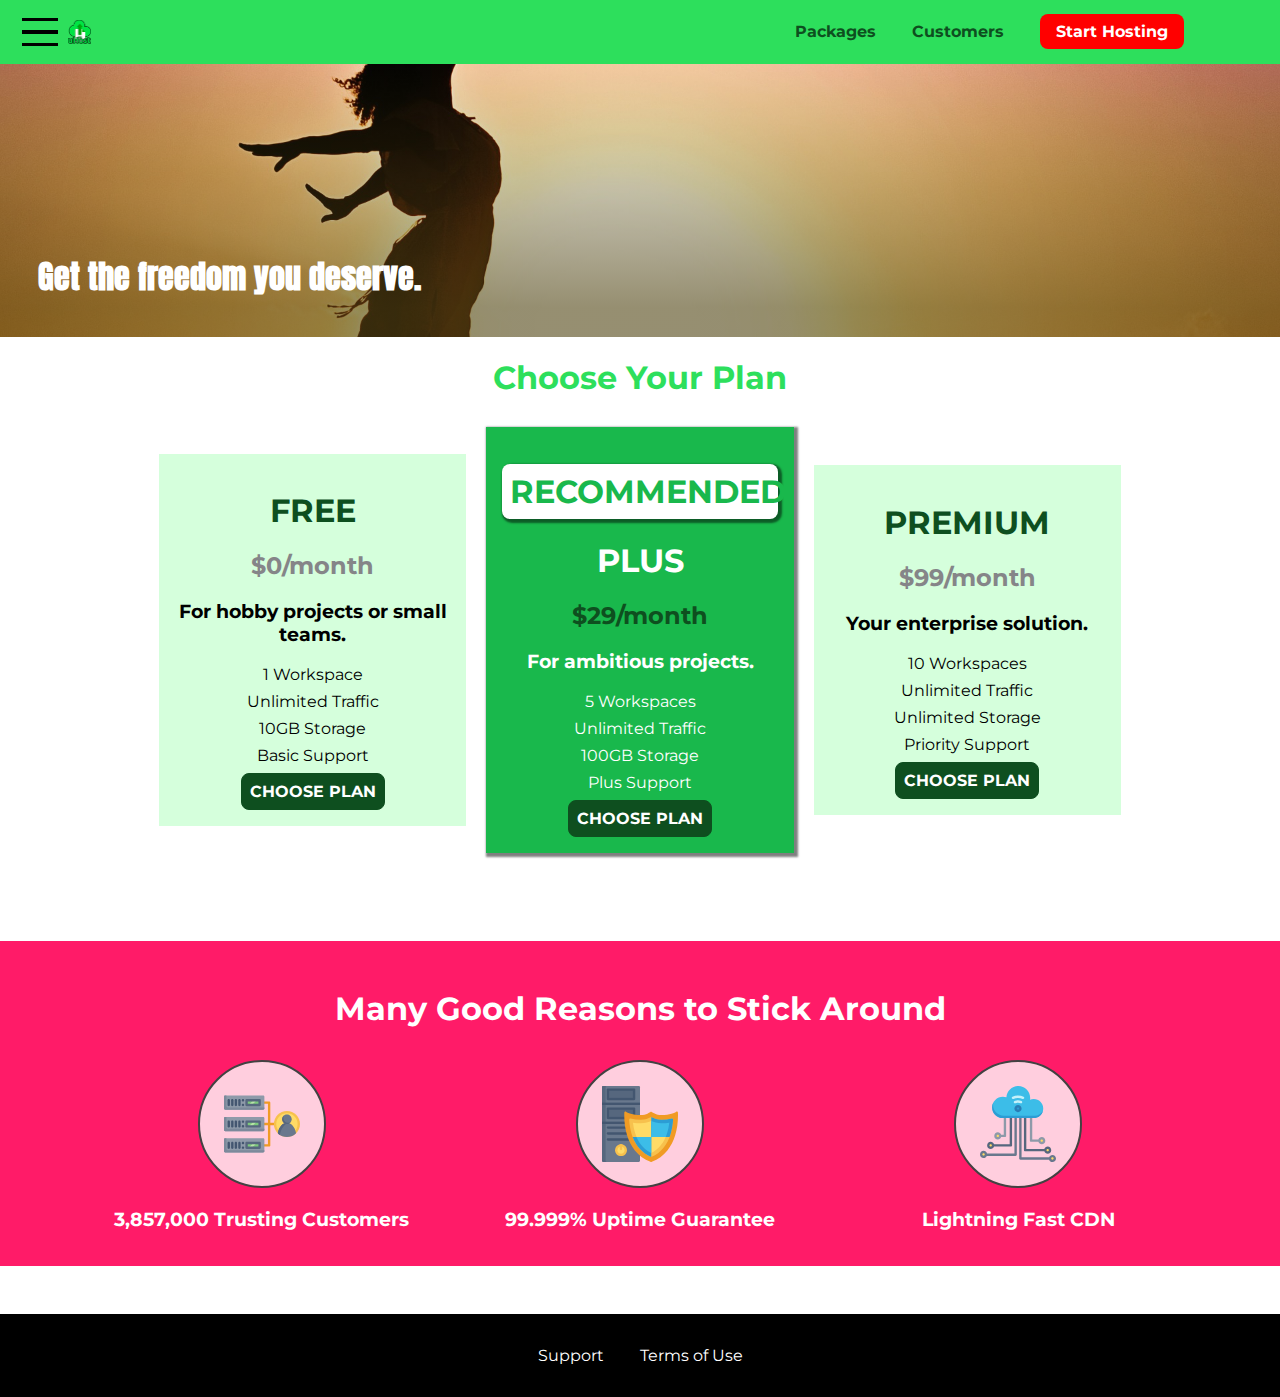
==== commit 0267d336: "added js code the css for changing the style of the elements" ====
--- a/index.html
+++ b/index.html
@@ -16,8 +16,20 @@
 </head>
 <body>
     <div class="backdrop"></div>
+    <div class="modal">
+        <h1 class="modal__title">Do you want to continue?</h1>
+        <div class="modal__actions">
+            <a href="start-hosting/index.html" class="modal__action">Yes!</a>
+            <button class="modal__action modal__action--negative" type="button">No!</button>
+        </div>
+    </div>
     <header class="main-header">
         <div>
+            <button class="toggle-button">
+                <span class="toggle-button__bar"></span>
+                <span class="toggle-button__bar"></span>
+                <span class="toggle-button__bar"></span>
+            </button>
             <a href="index.html" class="main-header__brand">
                 <img src="images/uhost-icon.png" alt="uHost - Your favorite hosting company">
             </a>
@@ -36,6 +48,19 @@
             </ul>
         </nav>
     </header>
+    <nav class="mobile-nav">
+        <ul class="mobile-nav__items">
+            <li class="mobile-nav__item">
+                <a href="packages/index.html">Packages</a>
+            </li>
+            <li class="mobile-nav__item">
+                <a href="customers/index.html">Customers</a>
+            </li>
+            <li class="mobile-nav__item mobile-nav__item--cta">
+                <a href="start-hosting/index.html">Start Hosting</a>
+            </li>
+        </ul>
+    </nav>
     <main>
         <section id="poduct-overview">
             <h1>Get the freedom you deserve.</h1>
@@ -290,5 +315,6 @@
             </ul>
         </nav>
     </footer>
+    <script src="shared.js"></script>
 </body>
 </html>--- a/shared.css
+++ b/shared.css
@@ -20,8 +20,8 @@
     top: 0;
     left: 0;
     z-index: 100;
-    width: 100%;
-    height: 100%;
+    width: 100vw;
+    height: 100vw;
     background: rgba(0,0,0,0.5);
 }
 
@@ -44,6 +44,7 @@
     height: 1.5rem;
     /* width: 22px; */
     display: inline-block;
+    vertical-align: middle;
 }
 
 .main-header__brand img {
@@ -59,10 +60,33 @@
     
 }
 
+.toggle-button {
+    width: 3rem;
+    background: transparent;
+    border: none;
+    cursor: pointer;
+    padding-top: 0;
+    padding-bottom: 0;
+    vertical-align: middle;
+  }
+  
+  .toggle-button:focus {
+    outline: none;
+  }
+  
+  .toggle-button__bar {
+    width: 100%;
+    height: 0.2rem;
+    background: black;
+    display: block;
+    margin: 0.6rem 0;
+  }
+  
+
 .main-nav {
     display: inline-block;
     text-align: right;
-    width: calc(100% - 73px);
+    width: calc(100% - 143px);
     vertical-align: middle;
 }
 
@@ -78,7 +102,8 @@
     margin: 0 1rem;
 }
 
-.main-nav__item  a {
+.main-nav__item  a,
+.mobile-nav__item a {
     text-decoration: none;
     color: #0e4f1f;
     font-weight: bold;
@@ -110,7 +135,8 @@
     font-size: 20px;
 } */
 
-.main-nav__item--cta a {
+.main-nav__item--cta a,
+.mobile-nav__item--cta a {
     color: white;
     background: red;
     padding: .5rem 1rem;
@@ -118,7 +144,9 @@
 }
 
 .main-nav__item--cta a:hover,
-.main-nav__item--cta a:active {
+.main-nav__item--cta a:active,
+.mobile-nav__item--cta a:active,
+.mobile-nav__item--cta a:hover {
     color: red;
     background: white;
     border: none;
@@ -153,6 +181,33 @@
     color: #ccc;
 }
 
+.mobile-nav {
+    display: none;
+    position: fixed;
+    z-index: 101;
+    top: 0;
+    left: 0;
+    background: white;
+    width: 80%;
+    height: 100vh;
+  }
+  
+  .mobile-nav__items {
+    width: 90%;
+    height: 100%;
+    list-style: none;
+    margin: 10% auto;
+    padding: 0;
+    text-align: center;
+  }
+  
+  .mobile-nav__item {
+    margin: 1rem 0;
+  }
+  
+  .mobile-nav__item a {
+    font-size: 1.5rem;
+  }
 
 .button {
     background: #0e4f1f;
--- a/main.css
+++ b/main.css
@@ -1,6 +1,56 @@
+
+.modal {
+    position: fixed;
+    display: none;
+    z-index: 200;
+    top: 20%;
+    left: 30%;
+    width: 40%;
+    background: white;
+    padding: 1rem;
+    border: 1px solid #ccc;
+    box-shadow: 1px 1px 1px rgba(0, 0, 0, 0.5);
+  }
+  
+  .modal__title {
+    text-align: center;
+    margin: 0 0 1rem 0;
+  }
+  
+  .modal__actions {
+    text-align: center;
+  }
+  
+  .modal__action {
+    border: 1px solid #0e4f1f;
+    background: #0e4f1f;
+    text-decoration: none;
+    color: white;
+    font: inherit;
+    padding: 0.5rem 1rem;
+    cursor: pointer;
+  }
+  
+  .modal__action:hover,
+  .modal__action:active {
+    background: #2ddf5c;
+    border-color: #2ddf5c;
+  }
+  
+  .modal__action--negative {
+    background: red;
+    border-color: red;
+  }
+  
+  .modal__action--negative:hover,
+  .modal__action--negative:active {
+    background: #ff5454;
+    border-color: #ff5454;
+  }
+
 #poduct-overview {
     /* background: url("images/freedom.jpg") left 10% bottom 20%/cover no-repeat border-box; */
-    background: linear-gradient(to top, rgba(80,68,18,0.6) 10%, transparent), url("images/freedom.jpg") left 10% bottom 20%/cover no-repeat border-box border-box, red;
+    background: linear-gradient(to top, rgba(80,68,18,0.6) 10%, transparent), url("images/freedom.jpg") left 10% bottom 70%/cover no-repeat border-box border-box, red;
     /* background-image: url("images/freedom.jpg");
     background-size:  cover;
     background-position: left 10% bottom 20%;
@@ -15,10 +65,10 @@
     /* background-image: radial-gradient(ellipse, red, blue, green); */
     /* background-image: radial-gradient(ellipse farthest-corner at 20% 50%, red , blue 70%, green); */
     /* background-image: radial-gradient(ellipse closest-corner at 20% 50%, red , blue 70%, green); */
-    width: 100%;
-    height: 528px;
+    width: 100vw;
+    height: 33vh;
     /* padding: 10px; */
-    margin-top: 2.75rem;
+    margin-top: 2.5rem;
     position: relative;
     /* border: 5px dotted red; */
     /* border: 5px solid black;
